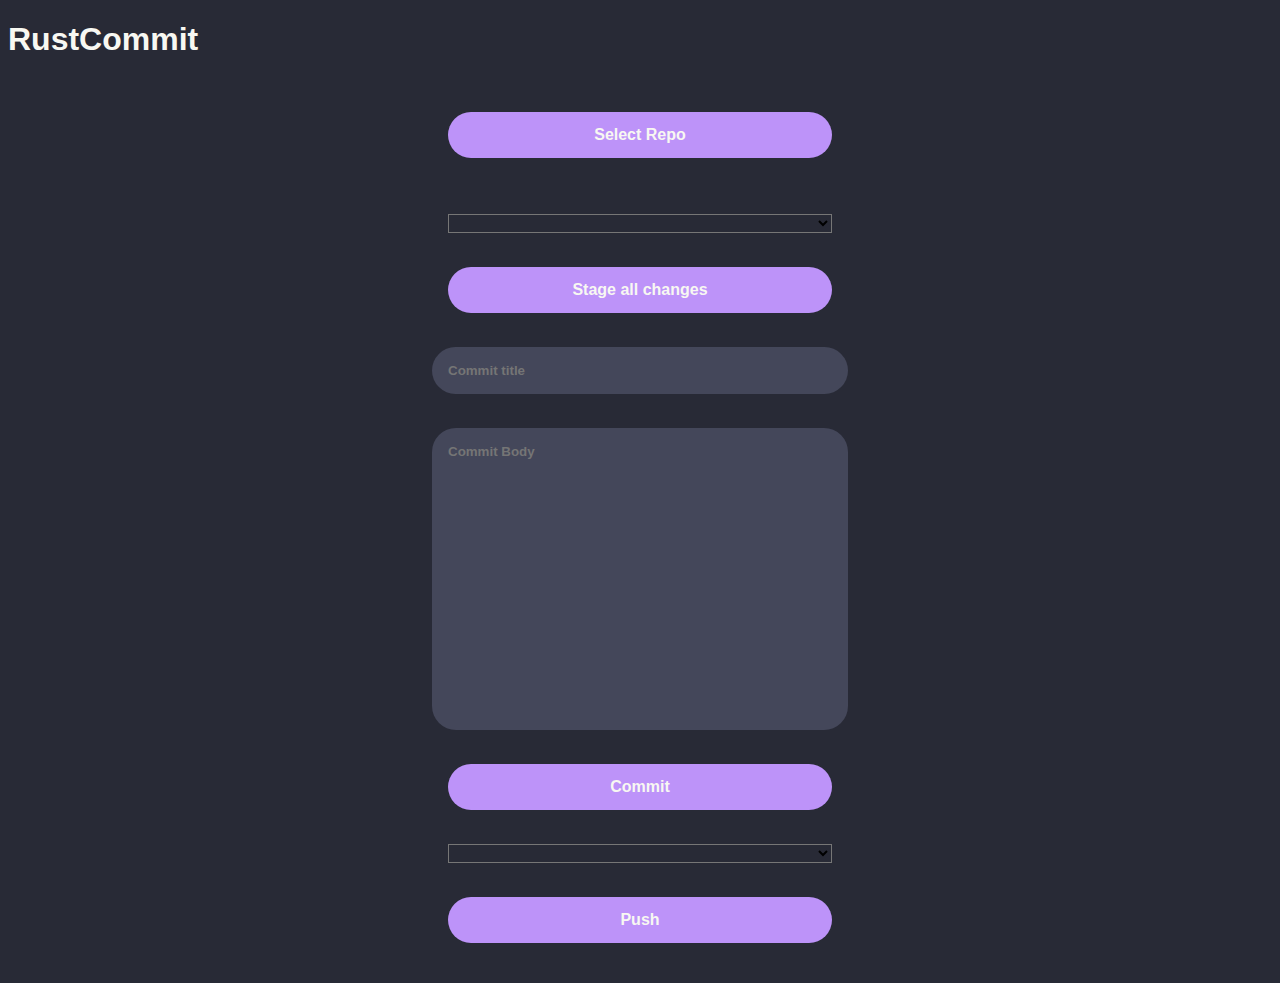
==== Day 2-6 - RustCommit/ui/index.html @ df00f330 "STYLE: Styled the app a bit" ====
<!DOCTYPE html>
<html lang="en">

<head>
    <meta charset="UTF-8">
    <meta http-equiv="X-UA-Compatible" content="IE=edge">
    <meta name="viewport" content="width=device-width, initial-scale=1.0">
    <title>RustCommit</title>
    <link rel="stylesheet" href="index.css">
</head>

<body>
    <h1>RustCommit</h1>
    <div class="container">
        <button id="repo-sel-btn">Select Repo</button>
        <span id="path" style="font-style: italic; font-size: .9rem;"></span><br>
        <select name="branch-select" id="branch-select"></select><br>
        <button id="stage-changes-btn">Stage all changes</button><br>
        <input type="text" placeholder="Commit title" id="commit-title"><br>
        <textarea placeholder="Commit Body" id="commit-body"></textarea><br>
        <button id="commit-btn">Commit</button><br>
        <select name="remotes-select" id="remotes-select"></select><br>
        <button id="push-btn">Push</button>
    </div>
</body>

<script defer>
    const { invoke } = window.__TAURI__.tauri;

    let repoPath = "";
    let repoLoaded = false;

    let repoSelBtn = document.querySelector('#repo-sel-btn');
    let pathSpan = document.querySelector("#path");
    repoSelBtn.onclick = () => selectRepoBtn();

    async function selectRepoBtn() {
        window.__TAURI__.dialog.open({ directory: true, multiple: false }).then((path) => {
            if (path !== null) {
                pathSpan.innerHTML = path;
                repoPath = path;
                invoke('open_repo', { path: path }).then((isRepo) => {
                    if (isRepo) {
                        console.log('Repo loaded');
                        isRepoLoaded = true;
                        getRemotes();
                        getBranches();
                    } else {
                        console.log('Repo not loaded');
                    }
                })
            }
        });
    }

    let branchSelect = document.querySelector('#branch-select');

    function getBranches() {
        invoke('get_branches').then((branches) => {
            branches.forEach(branch => {
                let branchEl = document.createElement('option');
                branchEl.value = branch;
                branchEl.innerHTML = branch;
                branchSelect.appendChild(branchEl);
            })
        })
    }

    let stageChangesBtn = document.querySelector('#stage-changes-btn');
    stageChangesBtn.onclick = () => {
        if (repoLoaded) {
            stageChanges()
        }
    };

    function stageChanges() {
        invoke('stage_all').then((isStaged) => {
            if (isStaged) {
                console.log('Changes were staged');
            } else {
                console.log('Changes were not staged');
            }
        });
    }

    let commitTitleInput = document.querySelector("#commit-title");
    let commitBodyInput = document.querySelector("#commit-body");
    let commitBtn = document.querySelector("#commit-btn");
    commitBtn.onclick = () => {
        if (repoLoaded) {
            commit();
        }
    }

    function commit() {
        invoke('commit', { title: commitTitleInput.value, body: commitBodyInput.value }).then((commitResult) => {
            if (commitResult == 0) {
                console.log("Commit was successful");
            } else if (commitResult == 1) {
                console.log("Commit was unsuccessful: No config found")
            }
        })
    }

    let remotesSelect = document.querySelector("#remotes-select");

    function getRemotes() {
        invoke('get_remotes').then((remotes) => {
            remotes.forEach(remote => {
                let remoteEl = document.createElement('option');
                remoteEl.value = remote;
                remoteEl.innerHTML = remote;
                remotesSelect.appendChild(remoteEl);
            });
        })
    }

    let pushBtn = document.querySelector("#push-btn");
    pushBtn.onclick = () => {
        if (repoLoaded) {
            push();
        }
    }

    function push() {
        let remote_name = remotesSelect.value;
        invoke('push', { remoteName: remote_name }).then((isPushed) => {
            if (isPushed) {
                console.log("Successfully pushed to remote");
            } else {
                console.log("Unsuccessfully pushed to remote");
            }
        })
    }
</script>

</html>
---- Day 2-6 - RustCommit/ui/index.css ----
* {
    background-color: #282A36;
    color: #F8F8F2;
    font-family: Impact, Haettenschweiler, 'Arial Narrow Bold', sans-serif;
    font-weight: bold;
    /* outline: thin white solid; */
}

.container {
    padding: 2rem;
    width: calc(100% - 4rem);
    height: 100%;
    display: flex;
    flex-direction: column;
    justify-content: center;
    align-items: center;
    gap: 0.5rem;
}

.container > * {
    width: 30vw;
}

button {
    border: 2px solid transparent;
    border-radius: 999rem;
    padding: 0.75rem 1.5rem;
    background-color: #BD93F9;
    font-weight: bolder;
    font-size: 1rem;
    cursor: pointer;
    transition: all 0.5s cubic-bezier(0.075, 0.82, 0.165, 1);
}

button:focus {
    border: 2px solid white;
    animation: 0.25s click ease-in-out;
}

@keyframes click {
    15% {
        background-color: #44475A;        
    }
    75% {
        background-color: #44475A;
    }
    from, to {
        background-color: #BD93F9;
    }
}

input {
    border: none;
    background-color: #44475A;
    padding: 1rem;
    border-radius: 999rem;
}

textarea {
    border: none;
    background-color: #44475A;
    padding: 1rem;
    border-radius: 1.5rem;
    height: 30vh;
    resize: none;
}

span {
    text-align: center;
    height: 0.9rem;
}

select {
    color: black;
}
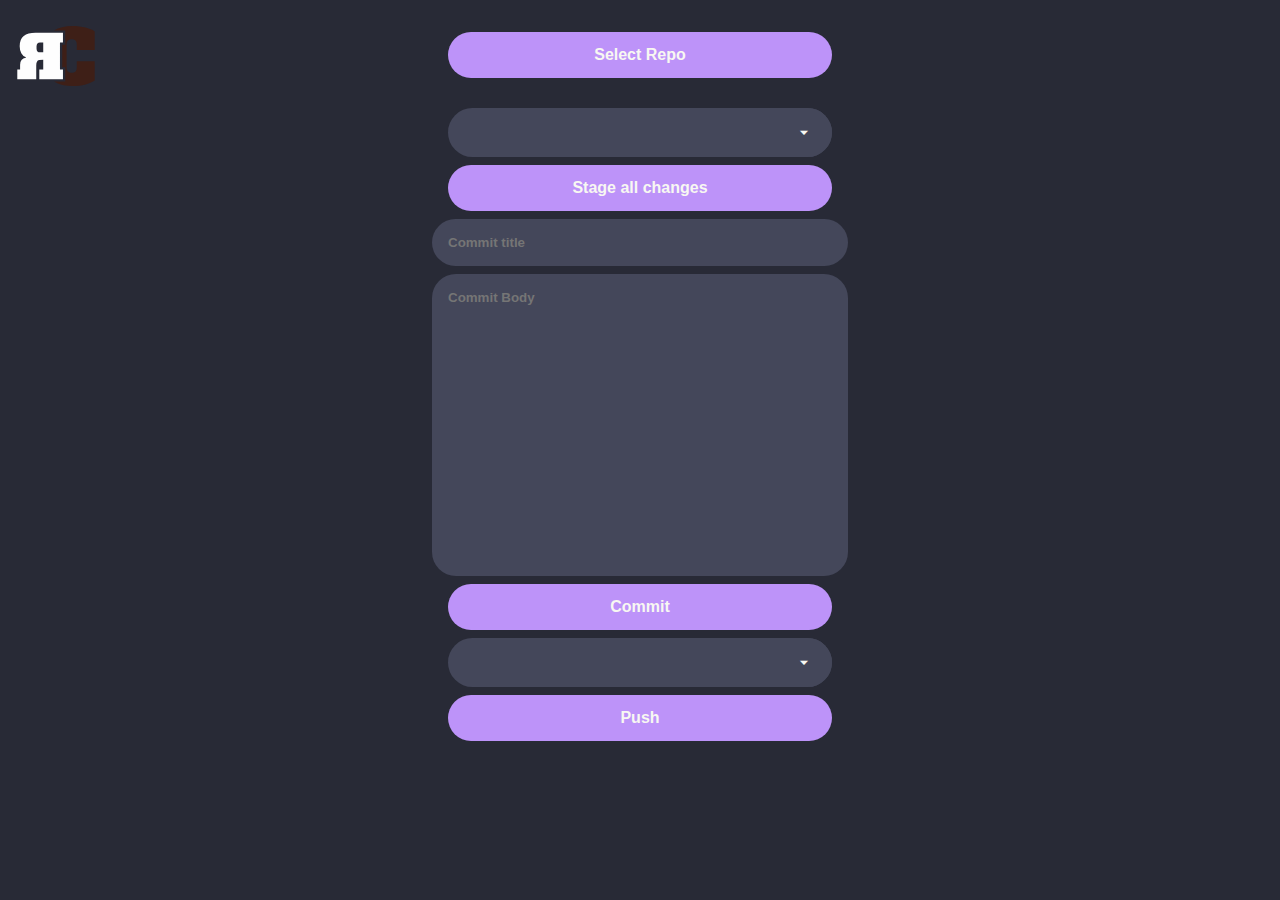
==== commit f4ea1445: "Day 7 - RustCommit more styling" ====
--- a/Day 2-6 - RustCommit/ui/index.html
+++ b/Day 2-6 - RustCommit/ui/index.html
@@ -10,16 +10,20 @@
 </head>
 
 <body>
-    <h1>RustCommit</h1>
+    <img src="RustCommit-dark.svg" alt="RustCommit logo" id="rustcommit-logo">
     <div class="container">
         <button id="repo-sel-btn">Select Repo</button>
-        <span id="path" style="font-style: italic; font-size: .9rem;"></span><br>
-        <select name="branch-select" id="branch-select"></select><br>
-        <button id="stage-changes-btn">Stage all changes</button><br>
-        <input type="text" placeholder="Commit title" id="commit-title"><br>
-        <textarea placeholder="Commit Body" id="commit-body"></textarea><br>
-        <button id="commit-btn">Commit</button><br>
-        <select name="remotes-select" id="remotes-select"></select><br>
+        <span id="path" style="font-style: italic; font-size: .9rem;"></span>
+        <span class="custom-dropdown">
+            <select name="branch-select" id="branch-select" class="custom-dropdown__select"></select>
+        </span>
+        <button id="stage-changes-btn">Stage all changes</button>
+        <input type="text" placeholder="Commit title" id="commit-title">
+        <textarea placeholder="Commit Body" id="commit-body"></textarea>
+        <button id="commit-btn">Commit</button>
+        <span class="custom-dropdown">
+            <select name="remotes-select" id="remotes-select" class="custom-dropdown__select"></select>
+        </span>
         <button id="push-btn">Push</button>
     </div>
 </body>
--- a/Day 2-6 - RustCommit/ui/index.css
+++ b/Day 2-6 - RustCommit/ui/index.css
@@ -1,75 +1,131 @@
 * {
-    background-color: #282A36;
-    color: #F8F8F2;
-    font-family: Impact, Haettenschweiler, 'Arial Narrow Bold', sans-serif;
-    font-weight: bold;
-    /* outline: thin white solid; */
+  background-color: #282a36;
+  color: #f8f8f2;
+  font-family: Impact, Haettenschweiler, "Arial Narrow Bold", sans-serif;
+  font-weight: bold;
+  margin: 0;
+  /* outline: thin white solid; */
+}
+
+#rustcommit-logo {
+    position: fixed;
+    height: 5rem;
+    margin: 1rem;
 }
 
 .container {
-    padding: 2rem;
-    width: calc(100% - 4rem);
-    height: 100%;
-    display: flex;
-    flex-direction: column;
-    justify-content: center;
-    align-items: center;
-    gap: 0.5rem;
+  padding: 2rem;
+  width: calc(100% - 4rem);
+  height: 100%;
+  display: flex;
+  flex-direction: column;
+  justify-content: center;
+  align-items: center;
+  gap: 0.5rem;
 }
 
 .container > * {
-    width: 30vw;
+  width: 30vw;
 }
 
 button {
-    border: 2px solid transparent;
-    border-radius: 999rem;
-    padding: 0.75rem 1.5rem;
-    background-color: #BD93F9;
-    font-weight: bolder;
-    font-size: 1rem;
-    cursor: pointer;
-    transition: all 0.5s cubic-bezier(0.075, 0.82, 0.165, 1);
+  border: 2px solid transparent;
+  border-radius: 999rem;
+  padding: 0.75rem 1.5rem;
+  background-color: #bd93f9;
+  font-weight: bolder;
+  font-size: 1rem;
+  cursor: pointer;
+  transition: all 0.5s cubic-bezier(0.075, 0.82, 0.165, 1);
 }
 
 button:focus {
-    border: 2px solid white;
-    animation: 0.25s click ease-in-out;
+  border: 2px solid white;
+  animation: 0.25s click ease-in-out;
 }
 
 @keyframes click {
-    15% {
-        background-color: #44475A;        
-    }
-    75% {
-        background-color: #44475A;
-    }
-    from, to {
-        background-color: #BD93F9;
-    }
+  15% {
+    background-color: #44475a;
+  }
+  75% {
+    background-color: #44475a;
+  }
+  from,
+  to {
+    background-color: #bd93f9;
+  }
 }
 
 input {
-    border: none;
-    background-color: #44475A;
-    padding: 1rem;
-    border-radius: 999rem;
+  border: none;
+  background-color: #44475a;
+  padding: 1rem;
+  border-radius: 999rem;
 }
 
 textarea {
-    border: none;
-    background-color: #44475A;
-    padding: 1rem;
-    border-radius: 1.5rem;
-    height: 30vh;
-    resize: none;
+  border: none;
+  background-color: #44475a;
+  padding: 1rem;
+  border-radius: 1.5rem;
+  height: 30vh;
+  resize: none;
 }
 
-span {
-    text-align: center;
-    height: 0.9rem;
+#path {
+  text-align: center;
+  height: 0.9rem;
 }
 
-select {
-    color: black;
-}+.custom-dropdown__select {
+  width: 100%;
+  font-size: inherit;
+  padding: 0.5em;
+  margin: 0;
+  background-color: #44475A;
+  color: #F8F8F2;
+}
+
+@supports (pointer-events: none) and (appearance: none) {
+  .custom-dropdown {
+    position: relative;
+    display: inline-block;
+    vertical-align: middle;
+  }
+
+  .custom-dropdown__select {
+    padding: 1rem;
+    padding-right: 2.5em;
+    border: 0;
+    border-radius: 999rem;
+    appearance: none;
+  }
+
+  .custom-dropdown::before,
+  .custom-dropdown::after {
+    content: "";
+    position: absolute;
+    pointer-events: none;
+  }
+
+  .custom-dropdown::after {
+    content: "\23F7";
+    height: 1em;
+    font-size: 0.625em;
+    line-height: 1;
+    right: 1.5rem;
+    top: 50%;
+    margin-top: -0.5em;
+    color: #F8F8F2;
+  }
+
+  .custom-dropdown::before {
+    width: 2em;
+    right: 0;
+    top: 0;
+    bottom: 0;
+    border-radius: 0 999rem 999rem 0;
+    background-color: #44475A;
+  }
+}
